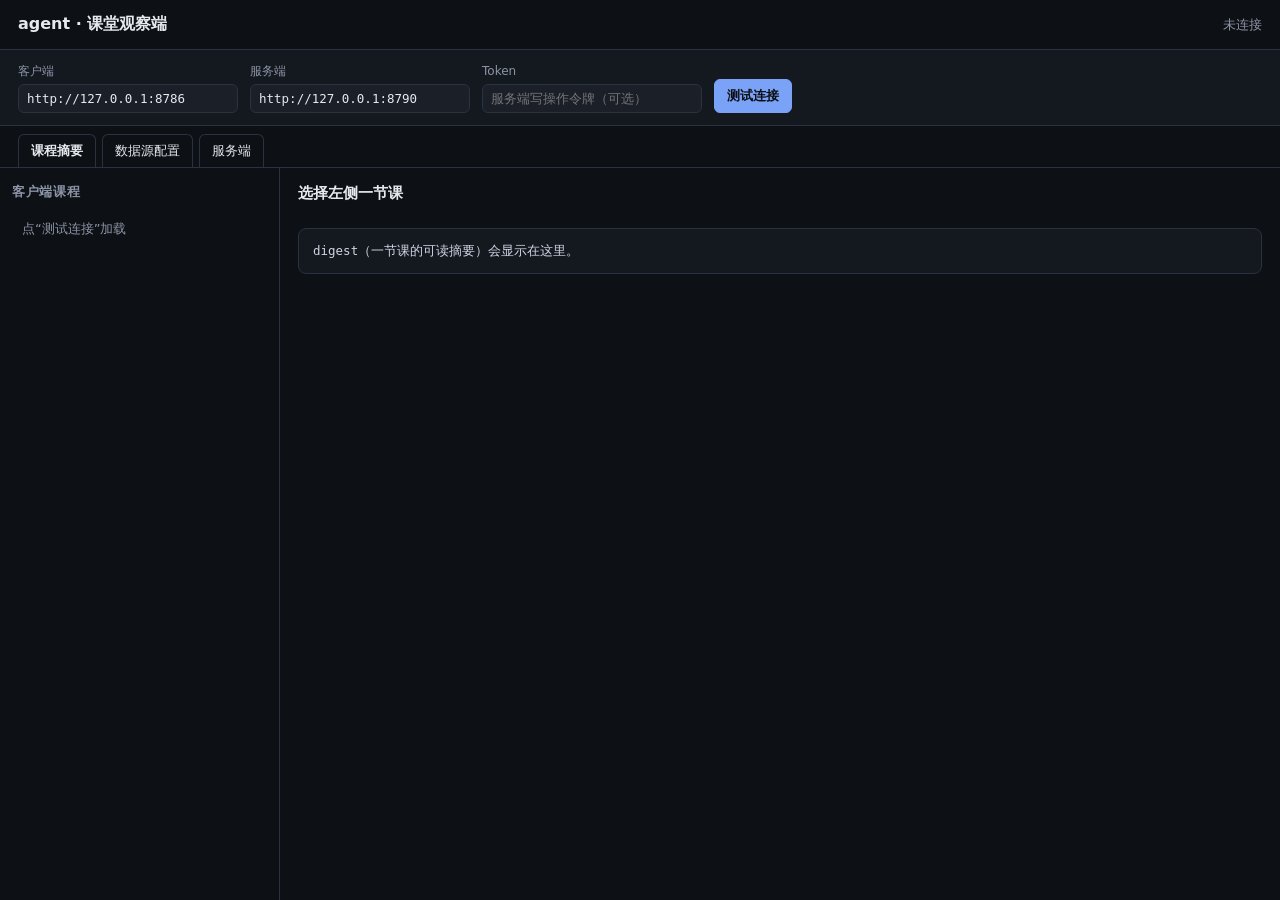
==== agent/ui/index.html @ 6c0bfa32 "feat(agent): Tauri 观察端 - 连接 client serve 与 server 的可视化配置/查看 - agent/src-tauri: 独立 workspace 的 Tauri " ====
<!doctype html>
<html lang="zh-CN">
<head>
  <meta charset="utf-8" />
  <meta name="viewport" content="width=device-width, initial-scale=1" />
  <title>agent · 课堂观察端</title>
  <link rel="stylesheet" href="styles.css" />
</head>
<body>
  <header>
    <h1>agent · 课堂观察端</h1>
    <div id="status" class="status">未连接</div>
  </header>

  <section class="conn">
    <label>客户端 <input id="clientBase" value="http://127.0.0.1:8786" spellcheck="false" /></label>
    <label>服务端 <input id="serverBase" value="http://127.0.0.1:8790" spellcheck="false" /></label>
    <label>Token <input id="token" type="password" placeholder="服务端写操作令牌（可选）" /></label>
    <button id="btnConnect" class="primary">测试连接</button>
  </section>

  <nav class="tabs">
    <button data-tab="lessons" class="active">课程摘要</button>
    <button data-tab="adapters">数据源配置</button>
    <button data-tab="server">服务端</button>
  </nav>

  <main>
    <!-- 课程摘要：读客户端 core serve -->
    <section id="tab-lessons" class="tab active">
      <aside class="list-pane">
        <h3>客户端课程</h3>
        <ul id="clientLessons"><li class="empty">点“测试连接”加载</li></ul>
      </aside>
      <div class="detail-pane">
        <h3 id="lessonTitle">选择左侧一节课</h3>
        <div id="lessonStats" class="stats"></div>
        <pre id="lessonDigest" class="digest">digest（一节课的可读摘要）会显示在这里。</pre>
      </div>
    </section>

    <!-- 数据源配置：读 /api/adapters，写 POST /api/adapter/<file>（需客户端 --allow-write） -->
    <section id="tab-adapters" class="tab">
      <p class="hint">开关数据源需客户端以 <code>serve --allow-write</code> 启动；改的是 <code>adapters.d/*.adapter.json</code>，下次启动或该源重启时生效。</p>
      <table id="adapterTable">
        <thead><tr><th>ID</th><th>声明文件</th><th>平台</th><th>状态</th><th></th></tr></thead>
        <tbody><tr><td colspan="5" class="empty">点“测试连接”加载</td></tr></tbody>
      </table>
    </section>

    <!-- 服务端：读 classagent-server -->
    <section id="tab-server" class="tab">
      <div id="serverHealth" class="hint">服务端状态未获取</div>
      <div class="split">
        <aside class="list-pane">
          <h3>服务端已收课程</h3>
          <ul id="serverLessons"><li class="empty">点“测试连接”加载</li></ul>
        </aside>
        <div class="detail-pane">
          <h3 id="serverTitle">AI 请求单 / 载荷</h3>
          <pre id="serverDetail" class="digest">选择左侧一节课，查看服务端生成的 ai_request.json。</pre>
        </div>
      </div>
    </section>
  </main>

  <script src="app.js"></script>
</body>
</html>
---- agent/ui/styles.css ----
:root {
  --bg: #0d1014;
  --panel: #14181f;
  --panel2: #1a1f28;
  --line: #2a3242;
  --fg: #e6e9ef;
  --dim: #8b94a6;
  --ok: #9ece6a;
  --bad: #f7768e;
  --accent: #7aa2f7;
}

* { box-sizing: border-box; }

body {
  margin: 0;
  background: var(--bg);
  color: var(--fg);
  font: 14px/1.55 -apple-system, "Segoe UI", "Microsoft YaHei", system-ui, sans-serif;
  display: flex;
  flex-direction: column;
  height: 100vh;
}

header {
  display: flex;
  align-items: center;
  justify-content: space-between;
  padding: 12px 18px;
  border-bottom: 1px solid var(--line);
}
header h1 { font-size: 16px; margin: 0; }

.status { font-size: 12.5px; color: var(--dim); max-width: 60%; text-align: right; }
.status.ok { color: var(--ok); }
.status.bad { color: var(--bad); }

.conn {
  display: flex;
  flex-wrap: wrap;
  gap: 12px;
  align-items: end;
  padding: 12px 18px;
  border-bottom: 1px solid var(--line);
  background: var(--panel);
}
.conn label { display: flex; flex-direction: column; gap: 4px; font-size: 12px; color: var(--dim); }
.conn input {
  background: var(--panel2);
  border: 1px solid var(--line);
  border-radius: 6px;
  color: var(--fg);
  padding: 6px 8px;
  min-width: 220px;
  font: 12.5px ui-monospace, Consolas, monospace;
}

button {
  background: var(--panel2);
  border: 1px solid var(--line);
  border-radius: 6px;
  color: var(--fg);
  padding: 7px 12px;
  cursor: pointer;
  font-size: 13px;
}
button:hover { border-color: var(--accent); }
button.primary { background: var(--accent); color: #0b0e13; border-color: var(--accent); font-weight: 600; }
button:disabled { opacity: 0.5; cursor: default; }

.tabs { display: flex; gap: 6px; padding: 8px 18px 0; border-bottom: 1px solid var(--line); }
.tabs button { border-bottom: none; border-radius: 6px 6px 0 0; background: transparent; }
.tabs button.active { background: var(--bg); border-color: var(--line); color: var(--fg); font-weight: 600; }

main { flex: 1; overflow: hidden; }
.tab { display: none; height: 100%; gap: 0; }
.tab.active { display: flex; }
.tab#tab-adapters.active { display: block; overflow: auto; padding: 16px 18px; }
.tab#tab-server.active { display: block; overflow: auto; }

.split { display: flex; height: calc(100% - 8px); }

.list-pane {
  width: 280px;
  min-width: 220px;
  border-right: 1px solid var(--line);
  padding: 14px 12px;
  overflow: auto;
}
.list-pane h3 { font-size: 13px; margin: 0 0 8px; color: var(--dim); text-transform: uppercase; letter-spacing: .05em; }
.list-pane ul { list-style: none; margin: 0; padding: 0; }
.list-pane li { padding: 8px 10px; border-radius: 6px; cursor: pointer; font-size: 13px; }
.list-pane li:hover { background: var(--panel2); }
.list-pane li.sel { background: var(--panel2); border-left: 3px solid var(--accent); }
.list-pane li.empty, td.empty { color: var(--dim); cursor: default; }

.detail-pane { flex: 1; padding: 14px 18px; overflow: auto; }
.detail-pane h3 { margin: 0 0 10px; font-size: 15px; }

.stats { display: flex; flex-wrap: wrap; gap: 10px; margin-bottom: 12px; }
.stat { background: var(--panel); border: 1px solid var(--line); border-radius: 8px; padding: 8px 12px; min-width: 96px; }
.stat b { display: block; font-size: 18px; }
.stat span { font-size: 11.5px; color: var(--dim); }

.digest {
  background: var(--panel);
  border: 1px solid var(--line);
  border-radius: 8px;
  padding: 12px 14px;
  font: 12.5px/1.6 ui-monospace, "Cascadia Mono", Consolas, monospace;
  white-space: pre-wrap;
  word-break: break-word;
  color: #cfd6e4;
  max-width: 100%;
}

table { width: 100%; border-collapse: collapse; font-size: 13px; }
th, td { text-align: left; padding: 8px 10px; border-bottom: 1px solid var(--line); }
th { color: var(--dim); font-weight: 600; }
.pill { font-size: 11px; padding: 1px 8px; border-radius: 99px; border: 1px solid var(--line); }
.pill.on { color: var(--ok); border-color: #2b4526; }
.pill.off { color: var(--bad); border-color: #4d2b34; }

.hint { color: var(--dim); font-size: 12.5px; padding: 12px 18px; }
code { font: 12px ui-monospace, Consolas, monospace; background: var(--panel2); border: 1px solid var(--line); border-radius: 4px; padding: 0 4px; }
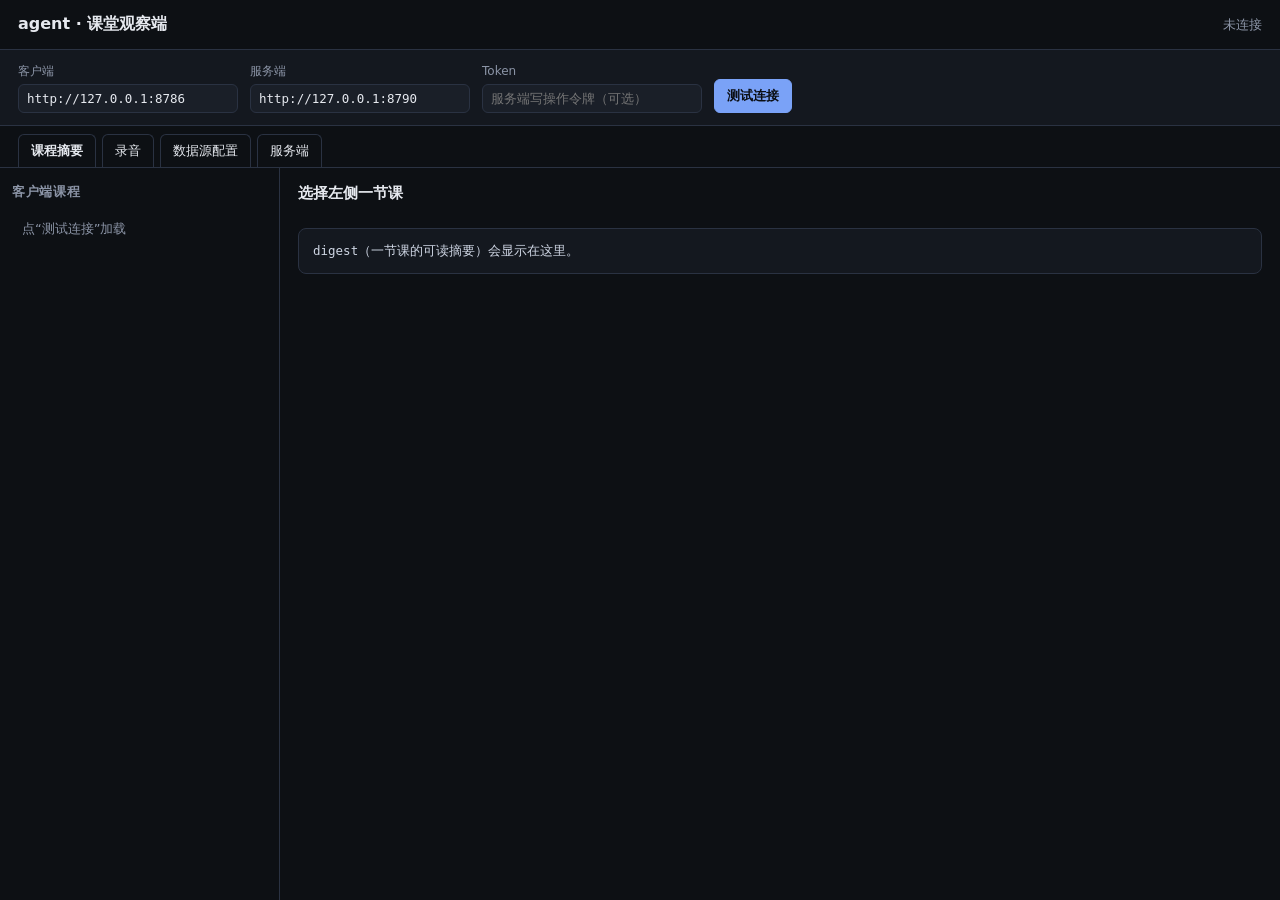
==== commit 7ed9252f: "feat(client,agent): 把录音用起来——收课统计可见、门限可改、话轮可回听 观察端今天听不到声音，也改不动参数：session.close 在导出里是一句被截断的 "未识别事件"，每段" ====
--- a/agent/ui/index.html
+++ b/agent/ui/index.html
@@ -21,12 +21,13 @@
 
   <nav class="tabs">
     <button data-tab="lessons" class="active">课程摘要</button>
+    <button data-tab="audio">录音</button>
     <button data-tab="adapters">数据源配置</button>
     <button data-tab="server">服务端</button>
   </nav>
 
   <main>
-    <!-- 课程摘要：读客户端 core serve -->
+    <!-- 课程摘要：读客户端 serve -->
     <section id="tab-lessons" class="tab active">
       <aside class="list-pane">
         <h3>客户端课程</h3>
@@ -39,9 +40,28 @@
       </div>
     </section>
 
+    <!-- 录音：读 /api/lesson/<id> 的 track（音频事实），回听直连 /api/lesson/<id>/blob/<name> -->
+    <section id="tab-audio" class="tab">
+      <div class="audio-pane">
+        <div class="audio-top">
+          <div class="audio-player">
+            <audio id="player" controls></audio>
+            <div id="playerName" class="hint">点下面任意一段回听（单段≤十秒量级，一次点一段）</div>
+          </div>
+          <div id="audioStats" class="stats"></div>
+        </div>
+        <div id="audioFacts" class="digest">先在“课程摘要”里选一节课。</div>
+        <table id="audioTable">
+          <thead><tr><th>起于</th><th>时长</th><th>语音</th><th>电平 rms</th><th>peak</th><th>段文件</th><th></th></tr></thead>
+          <tbody><tr><td colspan="7" class="empty">未加载</td></tr></tbody>
+        </table>
+        <div id="audioMore" class="hint"></div>
+      </div>
+    </section>
+
     <!-- 数据源配置：读 /api/adapters，写 POST /api/adapter/<file>（需客户端 --allow-write） -->
     <section id="tab-adapters" class="tab">
-      <p class="hint">开关数据源需客户端以 <code>serve --allow-write</code> 启动；改的是 <code>adapters.d/*.adapter.json</code>，下次启动或该源重启时生效。</p>
+      <p class="hint">开关数据源与改门限需客户端以 <code>serve --allow-write</code> 启动；改的是 <code>adapters.d/*.adapter.json</code>，<strong>下一节课生效</strong>（正在采集的这一节继续用开课时的参数）。只能改 enabled 与 params，可执行文件要人工改声明并重启客户端。</p>
       <table id="adapterTable">
         <thead><tr><th>ID</th><th>声明文件</th><th>平台</th><th>状态</th><th></th></tr></thead>
         <tbody><tr><td colspan="5" class="empty">点“测试连接”加载</td></tr></tbody>
--- a/agent/ui/styles.css
+++ b/agent/ui/styles.css
@@ -77,6 +77,40 @@
 .tab.active { display: flex; }
 .tab#tab-adapters.active { display: block; overflow: auto; padding: 16px 18px; }
 .tab#tab-server.active { display: block; overflow: auto; }
+.tab#tab-audio.active { display: block; overflow: auto; }
+
+/* 录音页 */
+.audio-pane { padding: 14px 18px; }
+.audio-top { display: flex; flex-wrap: wrap; gap: 16px; align-items: flex-start; margin-bottom: 10px; }
+.audio-player { display: flex; flex-direction: column; gap: 4px; min-width: 320px; flex: 1; }
+.audio-player audio { width: 100%; height: 36px; }
+.audio-pane .hint { padding: 0; }
+#audioFacts { margin-bottom: 12px; }
+.stat b.bad { color: var(--bad); }
+.digest .bad { color: var(--bad); }
+table summary { cursor: pointer; color: var(--accent); font-size: 12.5px; }
+table details > div { margin-top: 8px; }
+
+/* 电平横条：纯 CSS 宽度，不解码音频、不引 Web Audio。
+   两条竖线是开/关门限在同一标尺上的位置——段长不过线就是门限设高了。 */
+.bar { position: relative; width: 100%; min-width: 120px; height: 14px; background: var(--panel2); border-radius: 3px; overflow: hidden; }
+.bar-fill { position: absolute; left: 0; top: 0; bottom: 0; background: var(--accent); }
+.bar-line { position: absolute; top: -2px; bottom: -2px; width: 2px; }
+.bar-line.open { background: var(--ok); }
+.bar-line.close { background: var(--dim); }
+.bar-num { color: var(--dim); font-size: 12px; margin-left: 6px; }
+
+/* 调参区 */
+.tune { background: var(--panel); border: 1px solid var(--line); border-radius: 8px; padding: 10px 12px; margin: 6px 0 12px; }
+.tune-grid { display: flex; flex-wrap: wrap; gap: 10px 14px; align-items: flex-end; }
+.tune-grid label { display: flex; flex-direction: column; gap: 3px; font-size: 11.5px; color: var(--dim); }
+.tune-grid input[type="number"], .tune-grid input[type="text"] {
+  background: var(--panel2); border: 1px solid var(--line); border-radius: 6px;
+  color: var(--fg); padding: 5px 7px; width: 110px; font: 12.5px ui-monospace, Consolas, monospace;
+}
+.tune-eff { color: var(--dim); font-size: 11.5px; margin-top: 8px; }
+.tune-eff.pending { color: var(--bad); }
+.tune-check { display: flex; align-items: center; gap: 6px; font-size: 11.5px; color: var(--dim); }
 
 .split { display: flex; height: calc(100% - 8px); }
 
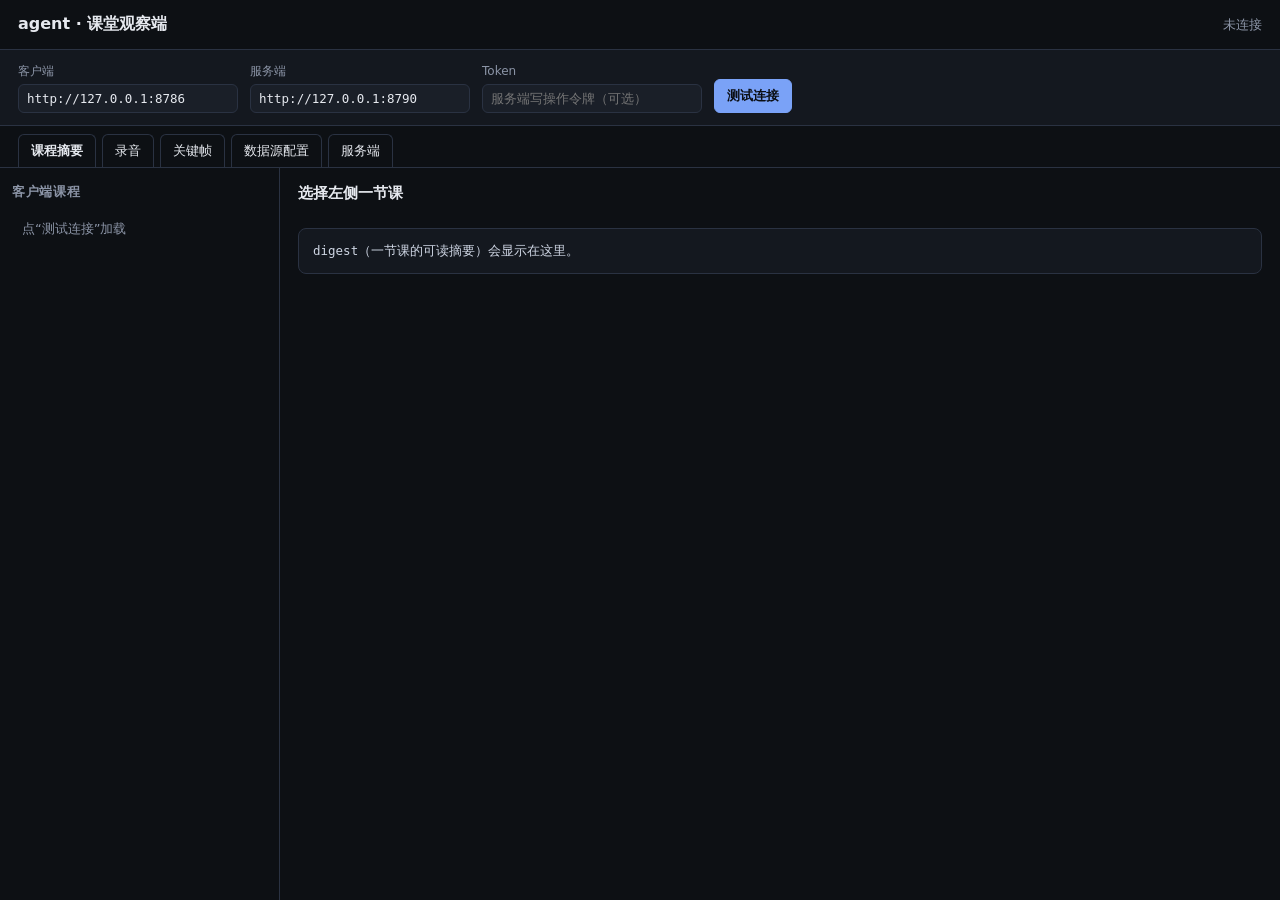
==== commit a55b92fd: "feat(a-screen): 屏幕关键帧采集器 + 观察端关键帧回看 把 docs 里挂了很久的 a-screen 从「留位」变成一条真链路：抓屏 → 判定 → PNG blob → screen." ====
--- a/agent/ui/index.html
+++ b/agent/ui/index.html
@@ -22,6 +22,7 @@
   <nav class="tabs">
     <button data-tab="lessons" class="active">课程摘要</button>
     <button data-tab="audio">录音</button>
+    <button data-tab="frames">关键帧</button>
     <button data-tab="adapters">数据源配置</button>
     <button data-tab="server">服务端</button>
   </nav>
@@ -59,6 +60,26 @@
       </div>
     </section>
 
+    <!-- 关键帧：读 /api/lesson/<id> 的 track（屏幕事实），看原图直连 /api/lesson/<id>/blob/<name> -->
+    <section id="tab-frames" class="tab">
+      <div class="frames-pane">
+        <div class="frames-top">
+          <img id="frameView" alt="选中的关键帧" />
+          <div>
+            <div id="frameMeta" class="stats"></div>
+            <div id="frameHint" class="hint">点下面任意一格看那张图（原图走 /blob/，不经文本通道）</div>
+          </div>
+        </div>
+        <div id="frameTicks" class="ticks"></div>
+        <div id="frameFacts" class="digest">先在“课程摘要”里选一节课。</div>
+        <table id="frameTable">
+          <thead><tr><th>时刻</th><th>触发</th><th>差多少</th><th>变化区</th><th>尺寸</th><th>文件</th><th></th></tr></thead>
+          <tbody><tr><td colspan="7" class="empty">未加载</td></tr></tbody>
+        </table>
+        <div id="frameMore" class="hint"></div>
+      </div>
+    </section>
+
     <!-- 数据源配置：读 /api/adapters，写 POST /api/adapter/<file>（需客户端 --allow-write） -->
     <section id="tab-adapters" class="tab">
       <p class="hint">开关数据源与改门限需客户端以 <code>serve --allow-write</code> 启动；改的是 <code>adapters.d/*.adapter.json</code>，<strong>下一节课生效</strong>（正在采集的这一节继续用开课时的参数）。只能改 enabled 与 params，可执行文件要人工改声明并重启客户端。</p>
--- a/agent/ui/styles.css
+++ b/agent/ui/styles.css
@@ -78,6 +78,7 @@
 .tab#tab-adapters.active { display: block; overflow: auto; padding: 16px 18px; }
 .tab#tab-server.active { display: block; overflow: auto; }
 .tab#tab-audio.active { display: block; overflow: auto; }
+.tab#tab-frames.active { display: block; overflow: auto; }
 
 /* 录音页 */
 .audio-pane { padding: 14px 18px; }
@@ -90,6 +91,31 @@
 .digest .bad { color: var(--bad); }
 table summary { cursor: pointer; color: var(--accent); font-size: 12.5px; }
 table details > div { margin-top: 8px; }
+
+/* 关键帧页 */
+.frames-pane { padding: 14px 18px; }
+.frames-top { display: flex; flex-wrap: wrap; gap: 16px; align-items: flex-start; margin-bottom: 10px; }
+.frames-top > div { flex: 1; min-width: 280px; }
+/* 原图容器定宽 + contain：一节课里可能同时有 1080p 全屏与课件局部，
+   不封顶的话一张大图会把整张表格顶到看不见。 */
+#frameView {
+  width: 420px; max-width: 100%; max-height: 280px; object-fit: contain;
+  background: var(--panel2); border: 1px solid var(--line); border-radius: 8px;
+}
+/* 还没选帧时别留一个空图框 + alt 文本占位 */
+#frameView:not([src]) { display: none; }
+.frames-pane .hint { padding: 0; }
+#frameFacts { margin-bottom: 12px; }
+
+/* 时间轴刻度：按钮只当“第几帧”的把手，密不密由 JS 抽样决定，不在这里挤。 */
+.ticks { position: relative; height: 32px; margin: 0 0 12px; border-bottom: 1px solid var(--line); }
+.ticks .hint { position: absolute; right: 0; bottom: 2px; font-size: 11px; }
+.tick {
+  position: absolute; bottom: 8px; transform: translateX(-50%);
+  padding: 1px 4px; font-size: 10.5px; line-height: 1.3; color: var(--dim);
+  background: var(--panel); border-radius: 4px;
+}
+.tick:hover { color: var(--fg); border-color: var(--accent); }
 
 /* 电平横条：纯 CSS 宽度，不解码音频、不引 Web Audio。
    两条竖线是开/关门限在同一标尺上的位置——段长不过线就是门限设高了。 */
@@ -104,10 +130,12 @@
 .tune { background: var(--panel); border: 1px solid var(--line); border-radius: 8px; padding: 10px 12px; margin: 6px 0 12px; }
 .tune-grid { display: flex; flex-wrap: wrap; gap: 10px 14px; align-items: flex-end; }
 .tune-grid label { display: flex; flex-direction: column; gap: 3px; font-size: 11.5px; color: var(--dim); }
-.tune-grid input[type="number"], .tune-grid input[type="text"] {
+.tune-grid input[type="number"], .tune-grid input[type="text"], .tune-grid select {
   background: var(--panel2); border: 1px solid var(--line); border-radius: 6px;
   color: var(--fg); padding: 5px 7px; width: 110px; font: 12.5px ui-monospace, Consolas, monospace;
 }
+/* 后端名与字段名同长，110px 会把 "dxgi" 截成看不全的样子 */
+.tune-grid select { width: auto; min-width: 110px; }
 .tune-eff { color: var(--dim); font-size: 11.5px; margin-top: 8px; }
 .tune-eff.pending { color: var(--bad); }
 .tune-check { display: flex; align-items: center; gap: 6px; font-size: 11.5px; color: var(--dim); }
